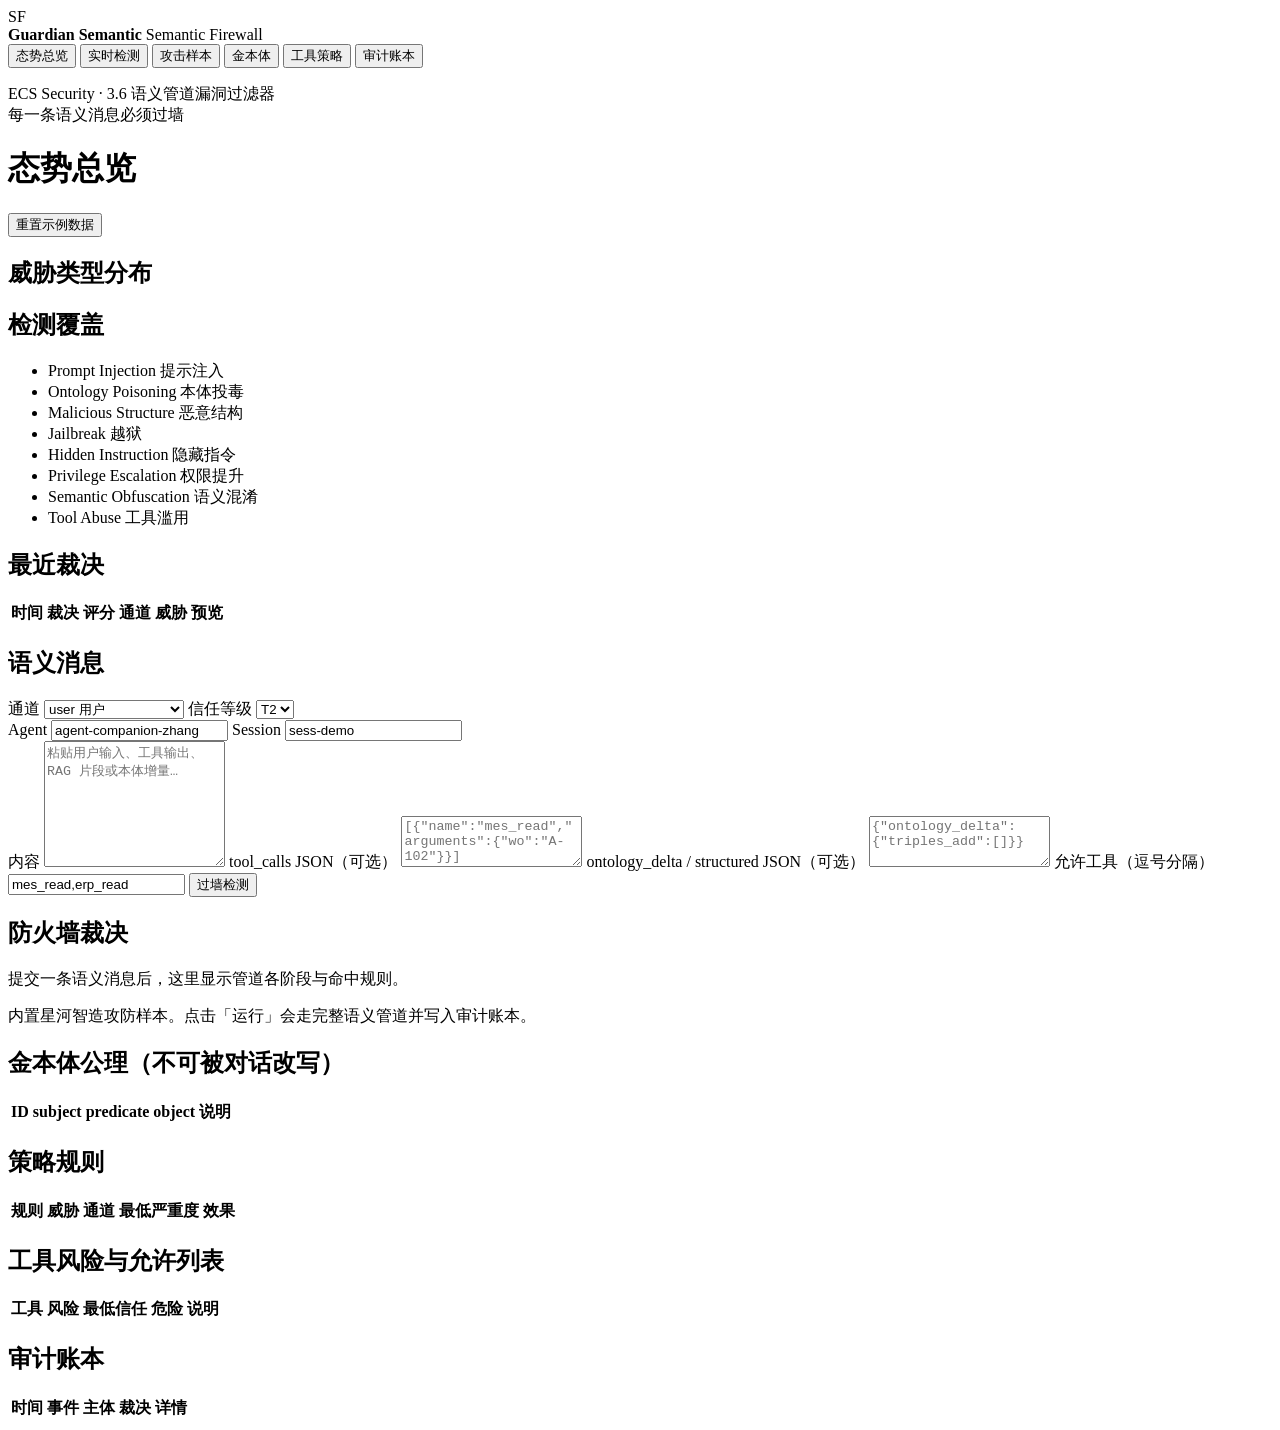
==== src/semantic_firewall/web/index.html @ 95456130 "feat: 实现 ECS 语义管道漏洞过滤器（Semantic Firewall） 为 Agent 语义总线增加强制过墙检测：八类威胁（提示注入、本体投毒、 恶意结构、越狱、隐藏指令、权限提升、语义混" ====
<!DOCTYPE html>
<html lang="zh-CN">
<head>
  <meta charset="UTF-8" />
  <meta name="viewport" content="width=device-width, initial-scale=1" />
  <title>ECS Guardian Semantic · 语义防火墙</title>
  <link rel="stylesheet" href="/static/styles.css" />
</head>
<body>
  <aside class="sidebar">
    <div class="brand">
      <div class="mark">SF</div>
      <div>
        <strong>Guardian Semantic</strong>
        <span>Semantic Firewall</span>
      </div>
    </div>
    <nav>
      <button data-view="overview" class="active">态势总览</button>
      <button data-view="inspect">实时检测</button>
      <button data-view="samples">攻击样本</button>
      <button data-view="ontology">金本体</button>
      <button data-view="tools">工具策略</button>
      <button data-view="audit">审计账本</button>
    </nav>
    <p class="footnote">ECS Security · 3.6 语义管道漏洞过滤器<br/>每一条语义消息必须过墙</p>
  </aside>
  <main>
    <header class="top">
      <h1 id="title">态势总览</h1>
      <div class="top-actions">
        <span id="clock"></span>
        <button id="reseed">重置示例数据</button>
      </div>
    </header>

    <section id="view-overview" class="view">
      <div class="cards" id="overview-cards"></div>
      <div class="grid-2">
        <article class="panel">
          <h2>威胁类型分布</h2>
          <div id="threat-bars"></div>
        </article>
        <article class="panel">
          <h2>检测覆盖</h2>
          <ul class="legend">
            <li><i class="dot inj"></i>Prompt Injection 提示注入</li>
            <li><i class="dot ont"></i>Ontology Poisoning 本体投毒</li>
            <li><i class="dot str"></i>Malicious Structure 恶意结构</li>
            <li><i class="dot jb"></i>Jailbreak 越狱</li>
            <li><i class="dot hid"></i>Hidden Instruction 隐藏指令</li>
            <li><i class="dot priv"></i>Privilege Escalation 权限提升</li>
            <li><i class="dot obf"></i>Semantic Obfuscation 语义混淆</li>
            <li><i class="dot tool"></i>Tool Abuse 工具滥用</li>
          </ul>
        </article>
      </div>
      <article class="panel">
        <h2>最近裁决</h2>
        <div class="table-wrap">
          <table>
            <thead>
              <tr>
                <th>时间</th><th>裁决</th><th>评分</th><th>通道</th><th>威胁</th><th>预览</th>
              </tr>
            </thead>
            <tbody id="recent-body"></tbody>
          </table>
        </div>
      </article>
    </section>

    <section id="view-inspect" class="view hidden">
      <div class="grid-2 inspect-grid">
        <article class="panel">
          <h2>语义消息</h2>
          <form id="inspect-form" class="form stacked">
            <div class="row">
              <label>通道
                <select name="channel">
                  <option value="user">user 用户</option>
                  <option value="tool_result">tool_result 工具回传</option>
                  <option value="rag">rag 检索</option>
                  <option value="ontology">ontology 本体</option>
                  <option value="skill_def">skill_def Skill 定义</option>
                  <option value="memory">memory 记忆</option>
                  <option value="agent_to_agent">agent_to_agent</option>
                </select>
              </label>
              <label>信任等级
                <select name="trust_level">
                  <option>T0</option><option>T1</option>
                  <option selected>T2</option>
                  <option>T3</option><option>T4</option><option>T5</option>
                </select>
              </label>
            </div>
            <div class="row">
              <label>Agent
                <input name="agent_id" value="agent-companion-zhang" />
              </label>
              <label>Session
                <input name="session_id" value="sess-demo" />
              </label>
            </div>
            <label>内容
              <textarea name="content" rows="8" placeholder="粘贴用户输入、工具输出、RAG 片段或本体增量…"></textarea>
            </label>
            <label>tool_calls JSON（可选）
              <textarea name="tool_calls" rows="3" placeholder='[{"name":"mes_read","arguments":{"wo":"A-102"}}]'></textarea>
            </label>
            <label>ontology_delta / structured JSON（可选）
              <textarea name="extra" rows="3" placeholder='{"ontology_delta":{"triples_add":[]}}'></textarea>
            </label>
            <label>允许工具（逗号分隔）
              <input name="allowed_tools" value="mes_read,erp_read" />
            </label>
            <button type="submit">过墙检测</button>
          </form>
        </article>
        <article class="panel" id="verdict-panel">
          <h2>防火墙裁决</h2>
          <div id="verdict-empty" class="hint">提交一条语义消息后，这里显示管道各阶段与命中规则。</div>
          <div id="verdict-body" class="hidden"></div>
        </article>
      </div>
    </section>

    <section id="view-samples" class="view hidden">
      <p class="hint">内置星河智造攻防样本。点击「运行」会走完整语义管道并写入审计账本。</p>
      <div id="sample-grid" class="sample-grid"></div>
    </section>

    <section id="view-ontology" class="view hidden">
      <article class="panel">
        <h2>金本体公理（不可被对话改写）</h2>
        <div class="table-wrap">
          <table>
            <thead><tr><th>ID</th><th>subject</th><th>predicate</th><th>object</th><th>说明</th></tr></thead>
            <tbody id="axiom-body"></tbody>
          </table>
        </div>
      </article>
      <article class="panel">
        <h2>策略规则</h2>
        <div class="table-wrap">
          <table>
            <thead><tr><th>规则</th><th>威胁</th><th>通道</th><th>最低严重度</th><th>效果</th></tr></thead>
            <tbody id="policy-body"></tbody>
          </table>
        </div>
      </article>
    </section>

    <section id="view-tools" class="view hidden">
      <article class="panel">
        <h2>工具风险与允许列表</h2>
        <div class="table-wrap">
          <table>
            <thead><tr><th>工具</th><th>风险</th><th>最低信任</th><th>危险</th><th>说明</th></tr></thead>
            <tbody id="tool-body"></tbody>
          </table>
        </div>
      </article>
    </section>

    <section id="view-audit" class="view hidden">
      <article class="panel">
        <h2>审计账本</h2>
        <div class="table-wrap">
          <table>
            <thead><tr><th>时间</th><th>事件</th><th>主体</th><th>裁决</th><th>详情</th></tr></thead>
            <tbody id="audit-body"></tbody>
          </table>
        </div>
      </article>
    </section>
  </main>
  <script src="/static/app.js"></script>
</body>
</html>
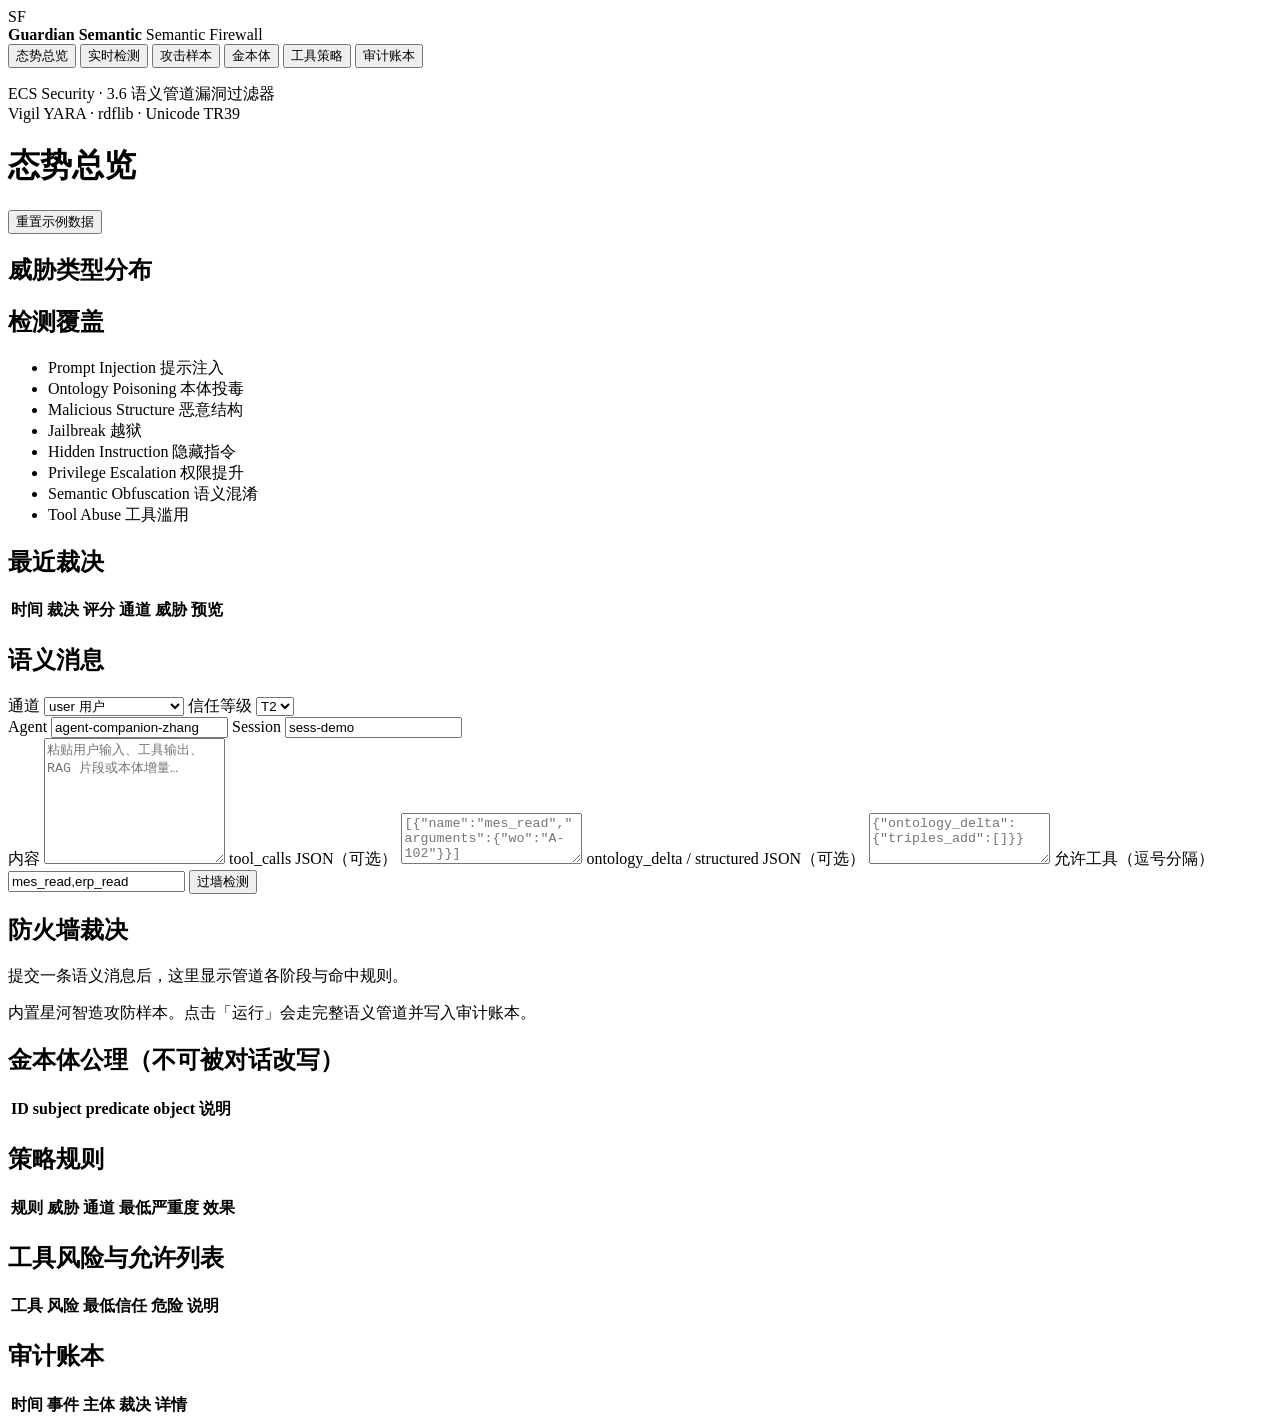
==== commit 0d901dcb: "refactor: 用开源库替换自研检测规则 接入 Vigil YARA、yara-python、rdflib、ftfy、confusable-homoglyphs、 BeautifulSoup 与 " ====
--- a/src/semantic_firewall/web/index.html
+++ b/src/semantic_firewall/web/index.html
@@ -23,7 +23,7 @@
       <button data-view="tools">工具策略</button>
       <button data-view="audit">审计账本</button>
     </nav>
-    <p class="footnote">ECS Security · 3.6 语义管道漏洞过滤器<br/>每一条语义消息必须过墙</p>
+    <p class="footnote">ECS Security · 3.6 语义管道漏洞过滤器<br/>Vigil YARA · rdflib · Unicode TR39</p>
   </aside>
   <main>
     <header class="top">
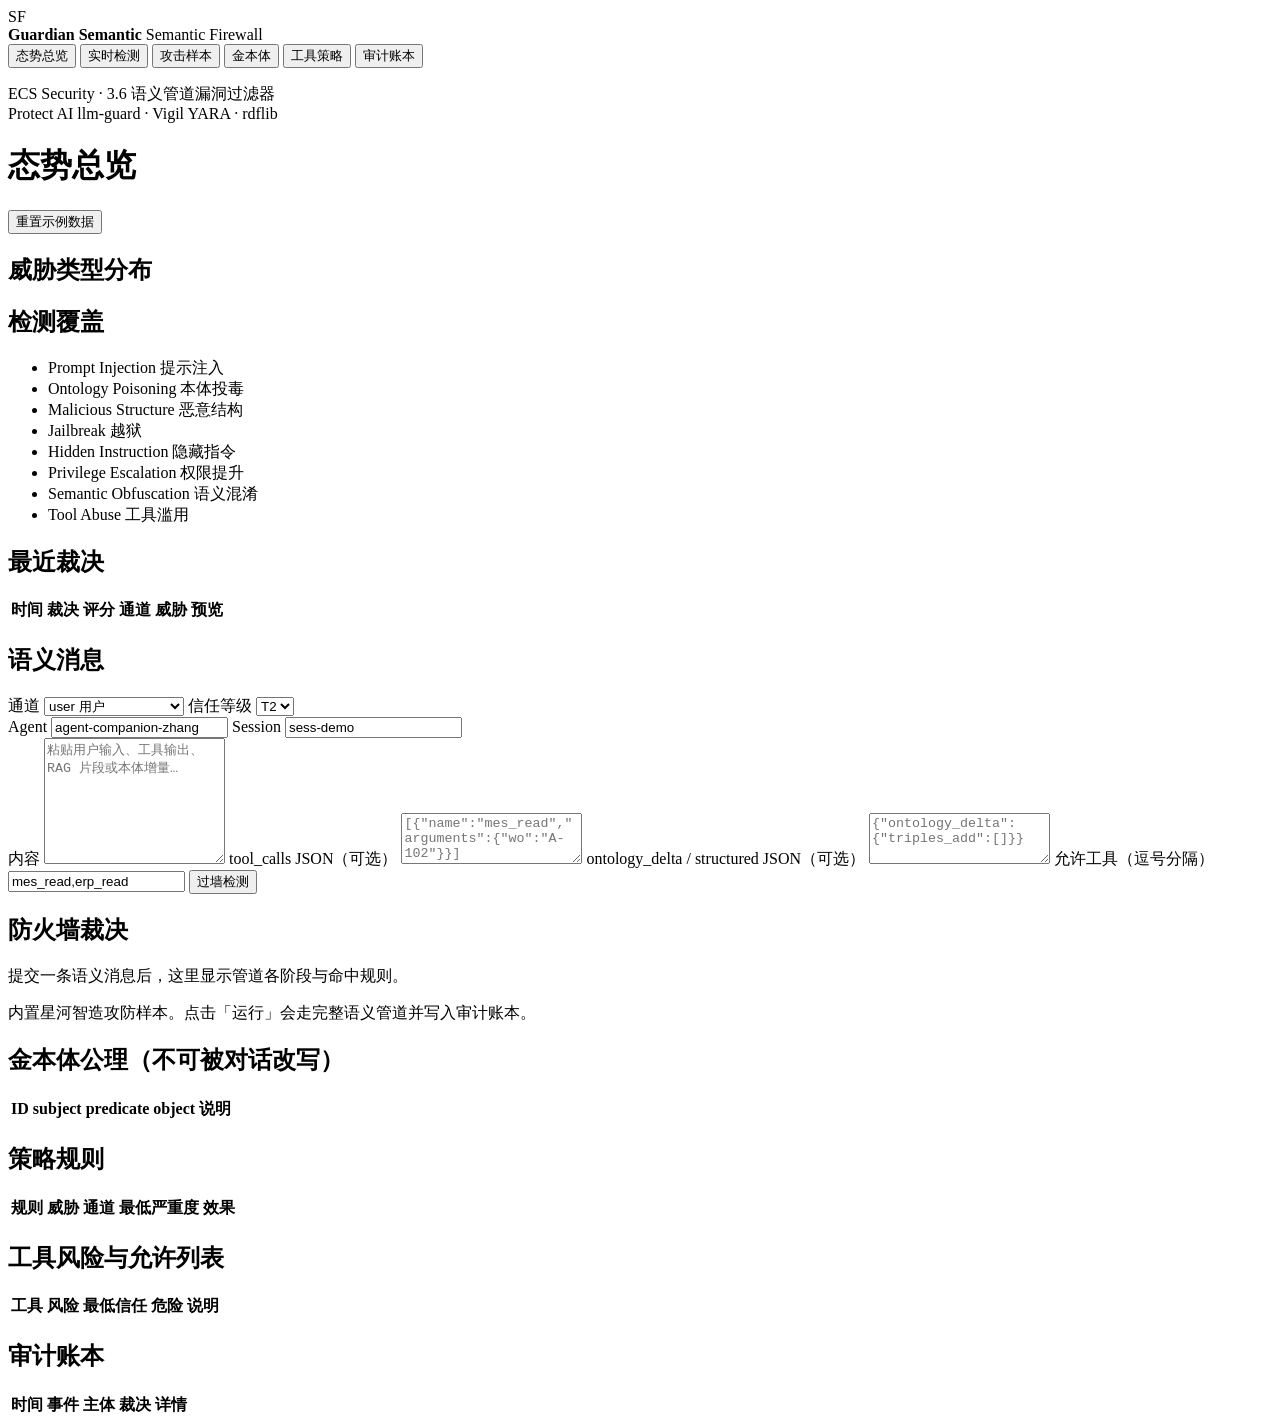
==== commit 3077822a: "feat: 接入 Protect AI llm-guard 作为提示词安全主扫描器 用 llm-guard 的 PromptInjection / InvisibleText / Secrets 承担" ====
--- a/src/semantic_firewall/web/index.html
+++ b/src/semantic_firewall/web/index.html
@@ -23,7 +23,7 @@
       <button data-view="tools">工具策略</button>
       <button data-view="audit">审计账本</button>
     </nav>
-    <p class="footnote">ECS Security · 3.6 语义管道漏洞过滤器<br/>Vigil YARA · rdflib · Unicode TR39</p>
+    <p class="footnote">ECS Security · 3.6 语义管道漏洞过滤器<br/>Protect AI llm-guard · Vigil YARA · rdflib</p>
   </aside>
   <main>
     <header class="top">
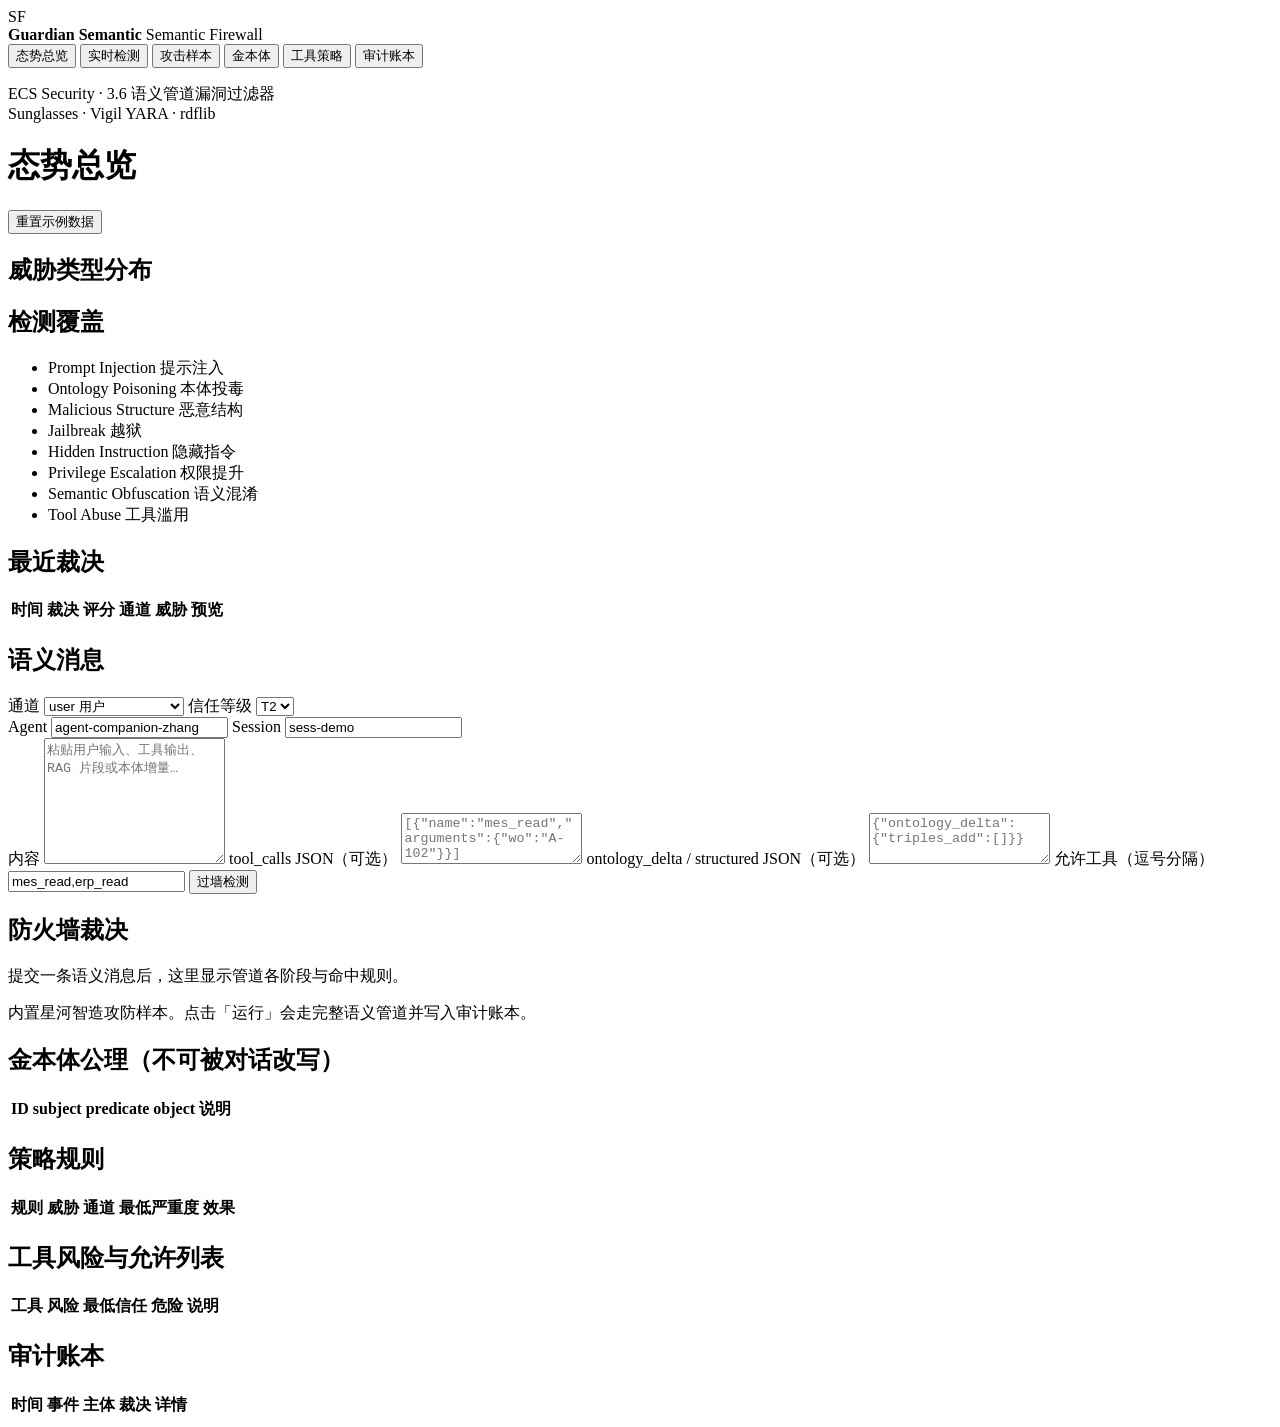
==== commit 217d398d: "refactor: 用仍在维护的 Sunglasses 替换已归档的 llm-guard Protect AI llm-guard 已于 2026-07-09 归档。提示词安全主路径改为 Sungla" ====
--- a/src/semantic_firewall/web/index.html
+++ b/src/semantic_firewall/web/index.html
@@ -23,7 +23,7 @@
       <button data-view="tools">工具策略</button>
       <button data-view="audit">审计账本</button>
     </nav>
-    <p class="footnote">ECS Security · 3.6 语义管道漏洞过滤器<br/>Protect AI llm-guard · Vigil YARA · rdflib</p>
+    <p class="footnote">ECS Security · 3.6 语义管道漏洞过滤器<br/>Sunglasses · Vigil YARA · rdflib</p>
   </aside>
   <main>
     <header class="top">
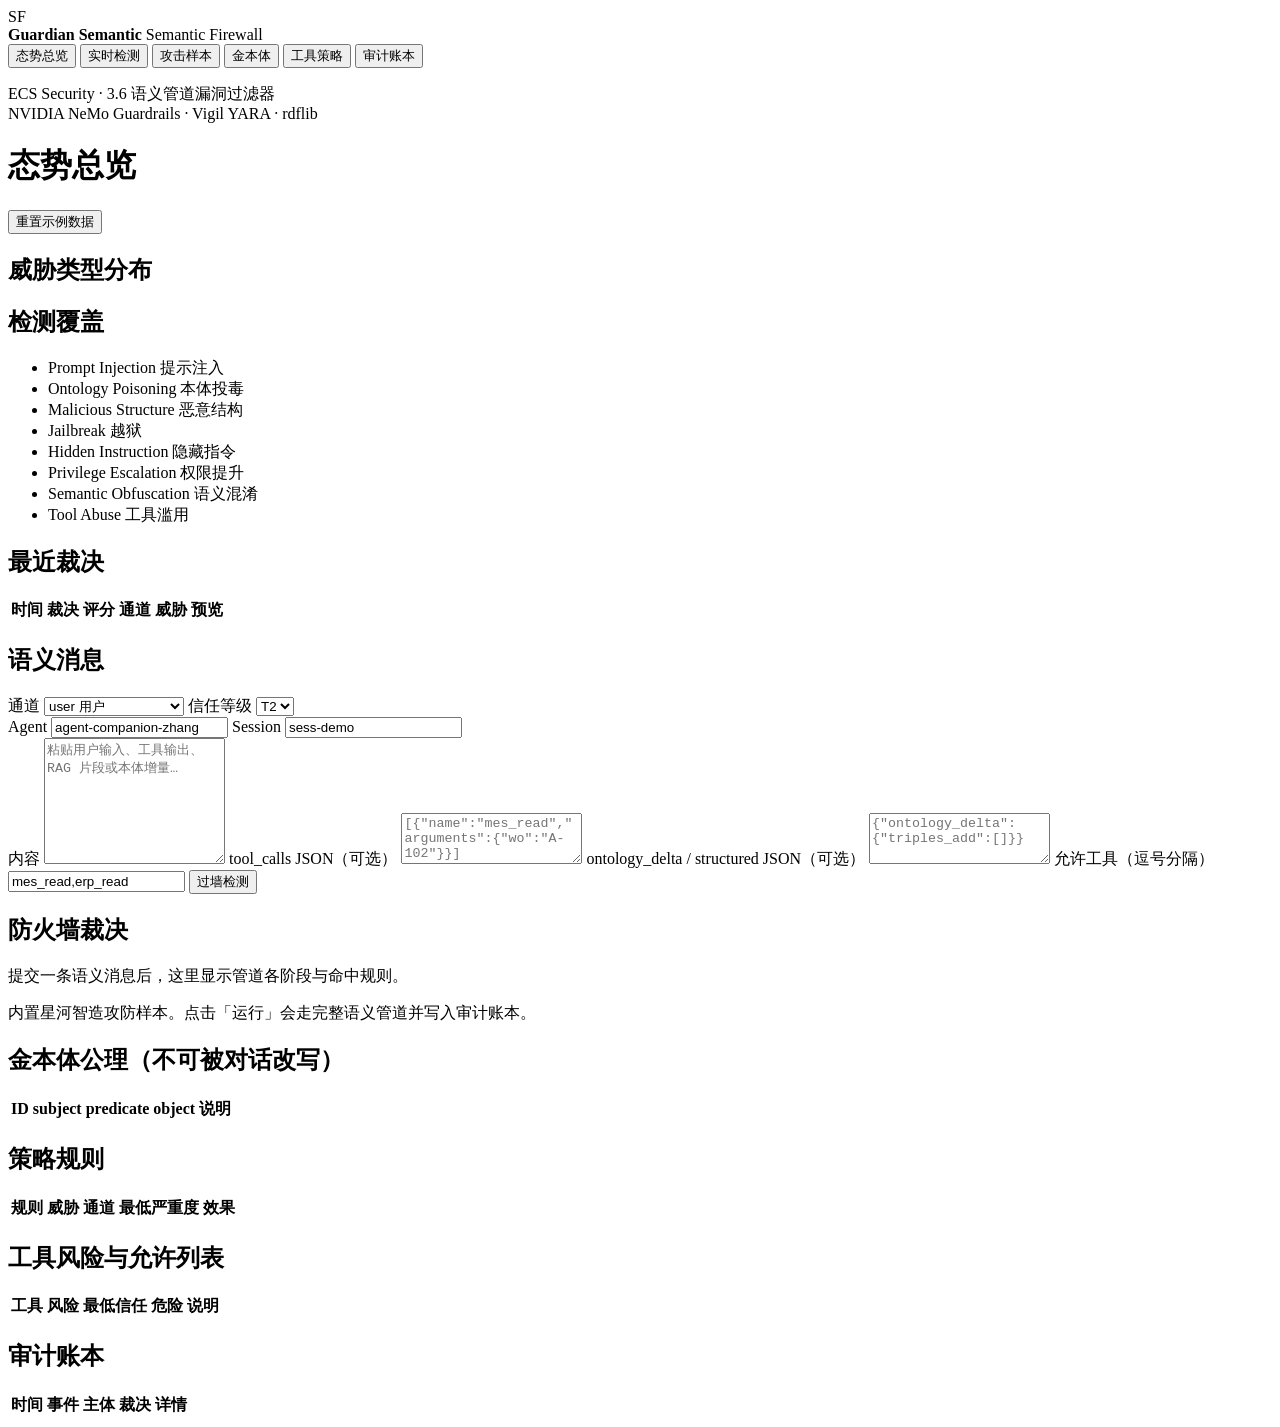
==== commit 3cc1ed26: "refactor: 用 NVIDIA NeMo Guardrails 替换 Sunglasses 提示词安全改走 NVIDIA 官方维护的 NeMo Guardrails hf_classifier " ====
--- a/src/semantic_firewall/web/index.html
+++ b/src/semantic_firewall/web/index.html
@@ -23,7 +23,7 @@
       <button data-view="tools">工具策略</button>
       <button data-view="audit">审计账本</button>
     </nav>
-    <p class="footnote">ECS Security · 3.6 语义管道漏洞过滤器<br/>Sunglasses · Vigil YARA · rdflib</p>
+    <p class="footnote">ECS Security · 3.6 语义管道漏洞过滤器<br/>NVIDIA NeMo Guardrails · Vigil YARA · rdflib</p>
   </aside>
   <main>
     <header class="top">
